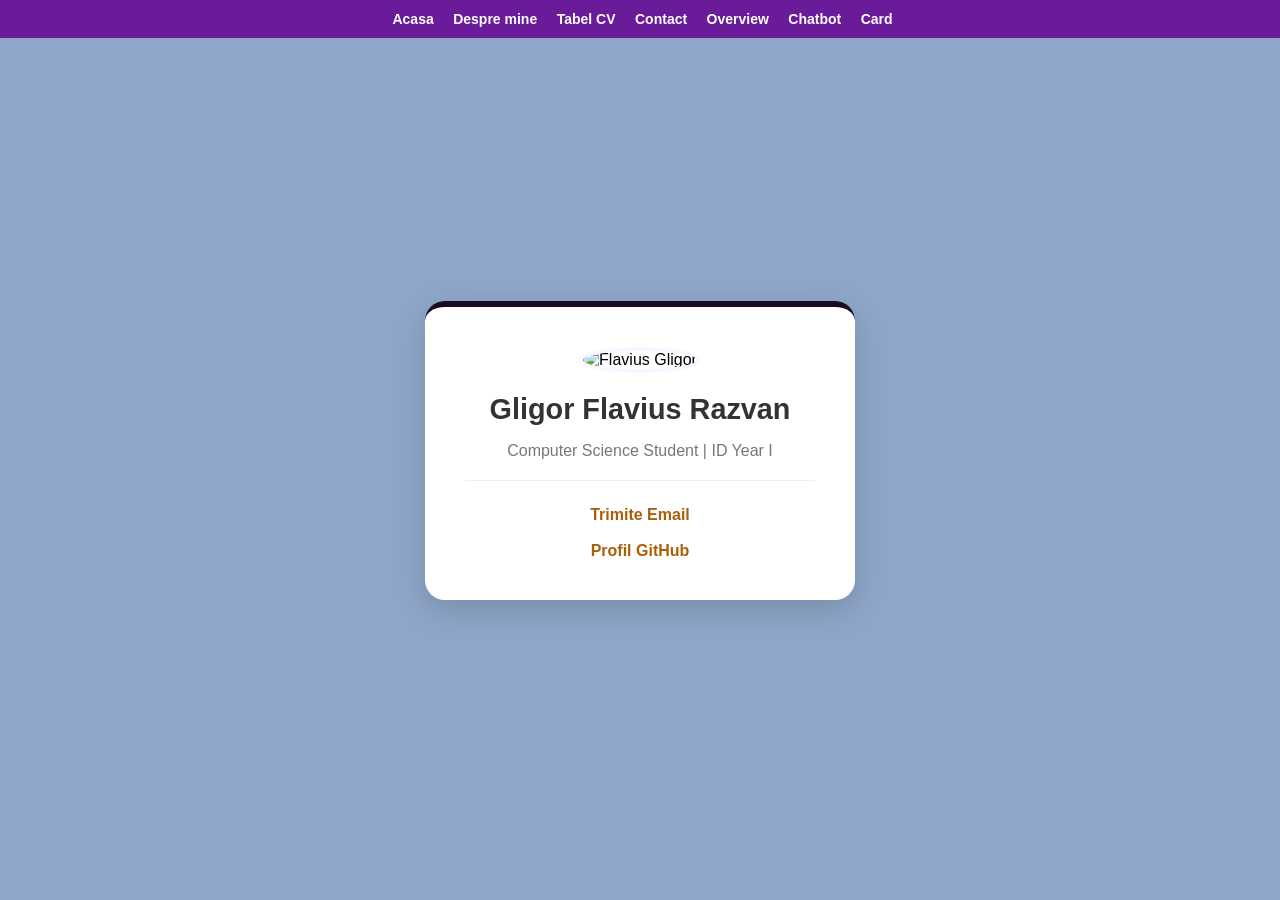
==== card.html @ fed54517 "Add files via upload" ====
<!DOCTYPE html>
<html lang="en">
<head>
    <meta charset="UTF-8">
    <meta name="viewport" content="width=device-width, initial-scale=1.0">
    <title>Business Card - Flavius Gligor</title>
    <link rel="stylesheet" href="card.css">
</head>
<body>
    <nav>
    <a href="index.html">Acasa</a>
    <a href="despre.html">Despre mine</a>
    <a href="cv.html">Tabel CV</a>
    <a href="contact.html">Contact</a>
    <a href="overview.html">Overview</a>
    <a href="chatbot.html">Chatbot</a>
    <a href="card.html">Card</a>
</nav>
    <div id="main-card" class="card-container">
        
        <img id="profile-img" class="card-avatar" src="Poza1.jpg" alt="Flavius Gligor">
        
        <h2>Gligor Flavius Razvan</h2>
        <p class="specialization">Computer Science Student | ID Year I</p>
        
        <div class="links-section">
            <a href="mailto:flavius.gligor@e-uvt.ro">Trimite Email</a>
            <br><br> <a href="https://github.com/FlaviusGligor" target="_blank">Profil GitHub</a>
        </div>

    </div>

</body>
</html>
---- card.css ----
body {
    background-color: #8ea6c8; 
    display: flex;
    justify-content: center;
    align-items: center;
    height: 100vh; 
    margin: 0;
    font-family: 'Segoe UI', Tahoma, Geneva, Verdana, sans-serif;
}

h2 {
    color: #333;
    margin: 10px 0 5px 0;
    font-size: 1.8rem;
}

a {
    text-decoration: none;
    color: #aa5f08; 
    font-weight: bold;
    transition: color 0.3s;
}




.card-container {
    background-color: white;
    width: 350px;
    padding: 40px;
    border-radius: 20px; 
    box-shadow: 0 10px 30px rgba(0,0,0,0.15); 
    text-align: center;
}

.card-avatar {
    width: 150px;
    height: 150px;
    border-radius: 50%; 
    object-fit: cover; 
    margin-bottom: 10px;
}

.specialization {
    color: #777;
    font-size: 1rem;
    margin-bottom: 25px;
    border-bottom: 1px solid #eee; 
    padding-bottom: 20px;
}

.links-section {
    margin-top: 15px;
}




#main-card {
    border-top: 6px solid #190b22; 
}

#profile-img {
    border: 4px solid #f8f5ff; 
}

nav {
    position: fixed;
    top: 0;
    left: 0;
    width: 100%;
    background-color: #6a1b9a;
    padding: 10px;
    text-align: center;
}

nav a {
    color: white;
    text-decoration: none;
    margin-right: 15px;
    font-size: 14px;
}

nav a:hover {
    text-decoration: underline;
}
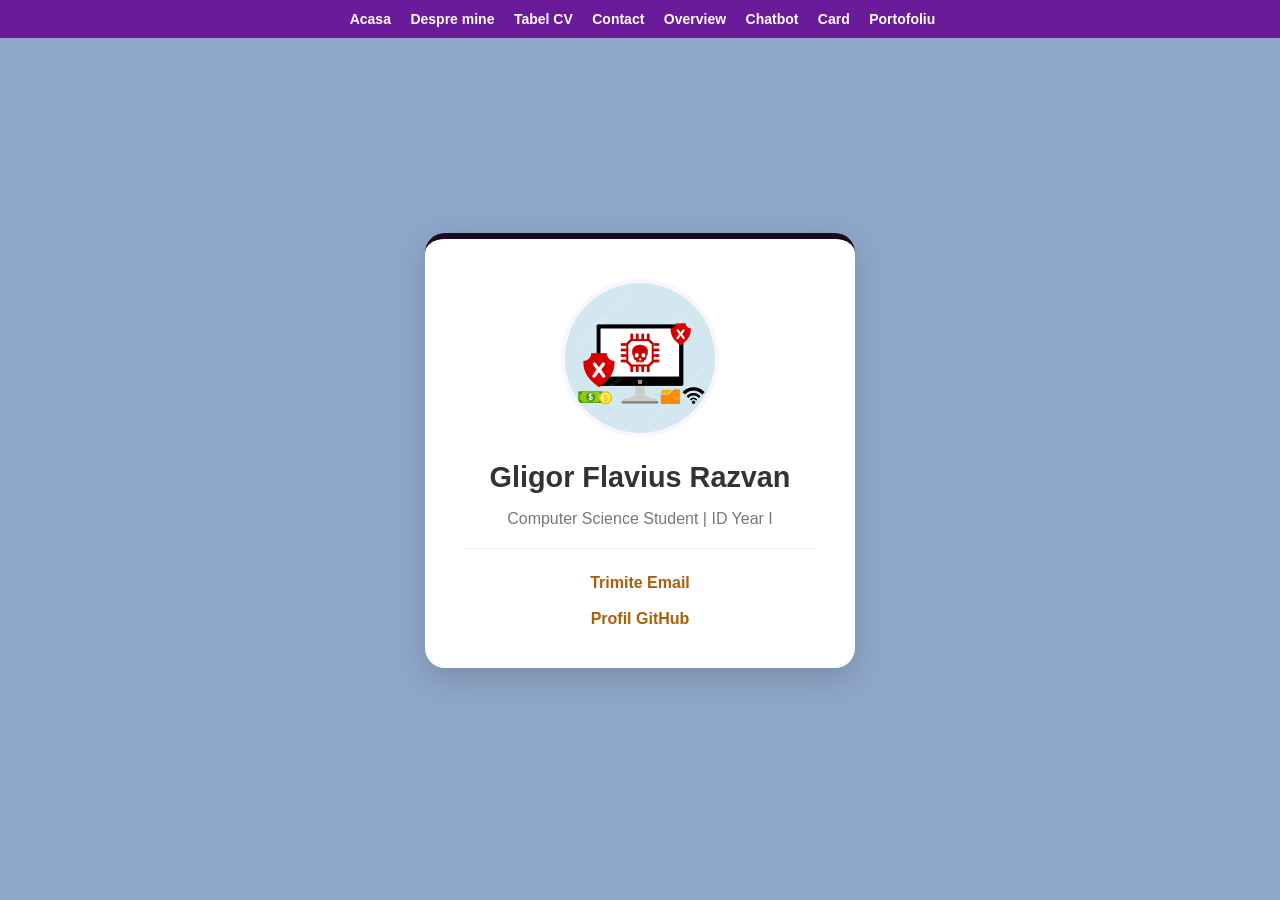
==== commit ff8c71ab: "Add files via upload" ====
--- a/card.html
+++ b/card.html
@@ -15,6 +15,7 @@
     <a href="overview.html">Overview</a>
     <a href="chatbot.html">Chatbot</a>
     <a href="card.html">Card</a>
+    <a href="portofolio.html">Portofoliu</a>
 </nav>
     <div id="main-card" class="card-container">
         
